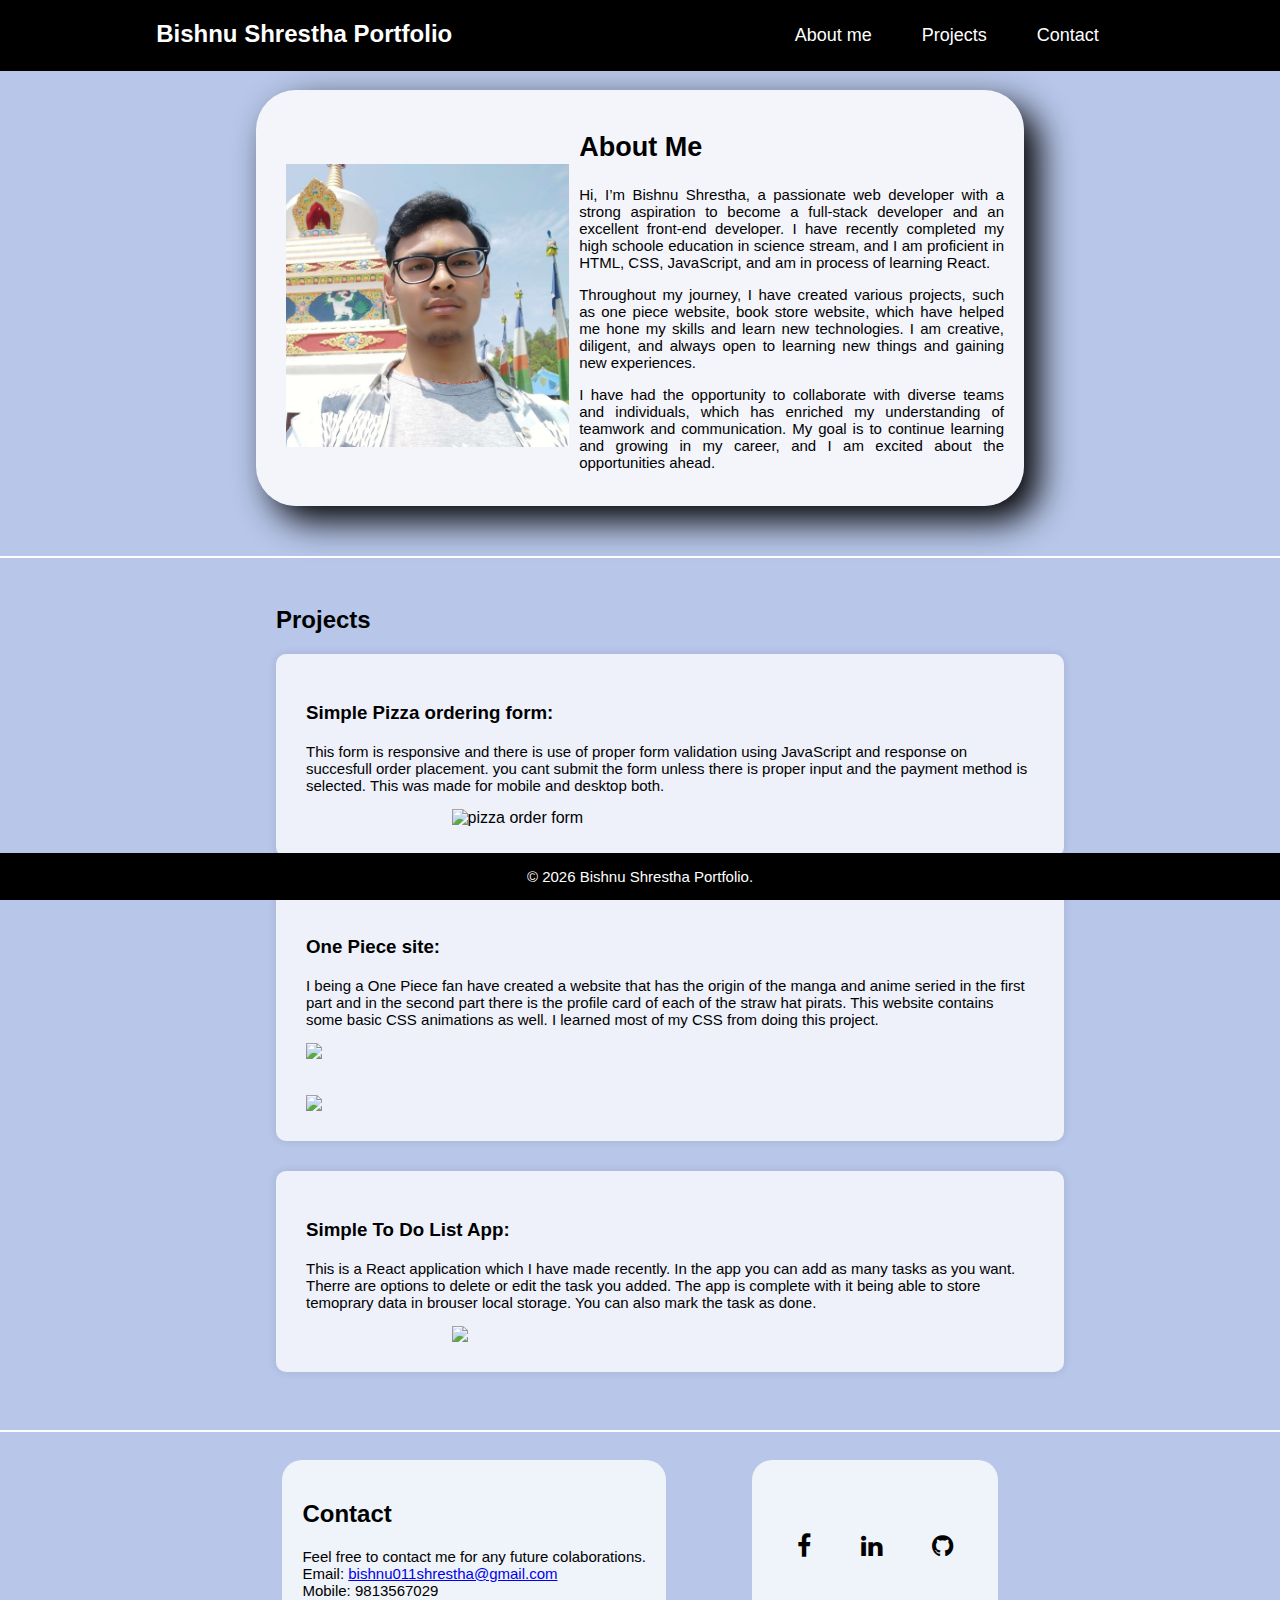
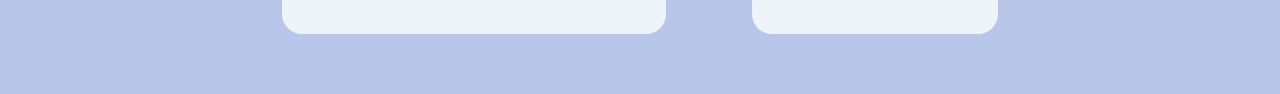
==== index.html @ 308ed9dd "fixes" ====
<!DOCTYPE html>
<html lang="en">
  <head>
    <meta charset="UTF-8" />
    <meta name="viewport" content="width=device-width, initial-scale=1.0" />
    <title>Bishnu Portfolio</title>
    <link rel="stylesheet" href="style.css" />
    <link
      rel="stylesheet"
      href="https://cdnjs.cloudflare.com/ajax/libs/font-awesome/4.7.0/css/font-awesome.min.css"
    />

    <link rel="icon" href="logo.JPG" />
  </head>
  <body>
    <header id="header">
      <h2>Bishnu Shrestha Portfolio</h2>
      <nav>
        <ul>
          <li><a href="#about">About me</a></li>
          <li><a href="#projects">Projects</a></li>
          <li><a href="#contact">Contact</a></li>
        </ul>
      </nav>
    </header>
    <div class="content">
      <section id="about">
        <div id="profile"><img src="profile.jpg" alt="profile" /></div>
        <div id="discript">
          <h2>About Me</h2>
          <p>
            Hi, I’m Bishnu Shrestha, a passionate web developer with a strong
            aspiration to become a full-stack developer and an excellent
            front-end developer. I have recently completed my high schoole
            education in science stream, and I am proficient in HTML, CSS,
            JavaScript, and am in process of learning React.
          </p>

          <p>
            Throughout my journey, I have created various projects, such as one
            piece website, book store website, which have helped me hone my
            skills and learn new technologies. I am creative, diligent, and
            always open to learning new things and gaining new experiences.
          </p>

          <p>
            I have had the opportunity to collaborate with diverse teams and
            individuals, which has enriched my understanding of teamwork and
            communication. My goal is to continue learning and growing in my
            career, and I am excited about the opportunities ahead.
          </p>
        </div>
      </section>
      <hr />
      <section id="projects">
        <h2>Projects</h2>
        <div class="project">
          <h3>Simple Pizza ordering form:</h3>
          <p>
            This form is responsive and there is use of proper form validation
            using JavaScript and response on succesfull order placement. you
            cant submit the form unless there is proper input and the payment
            method is selected. This was made for mobile and desktop both.
          </p>
          <div class="pic">
            <img src="order pizza.JPG" alt="pizza order form" width="60%" />
          </div>
        </div>
        <div class="project">
          <h3>One Piece site:</h3>
          <p>
            I being a One Piece fan have created a website that has the origin
            of the manga and anime seried in the first part and in the second
            part there is the profile card of each of the straw hat pirats. This
            website contains some basic CSS animations as well. I learned most
            of my CSS from doing this project.
          </p>
          <div class="pic">
            <img src="onepiece.JPG" width="100%" />
            <br />
            <br />
            <img src="onepiece2.JPG" width="100%" />
          </div>
        </div>
        <div class="project">
          <h3>Simple To Do List App:</h3>
          <p>
            This is a React application which I have made recently. In the app
            you can add as many tasks as you want. Therre are options to delete
            or edit the task you added. The app is complete with it being able
            to store temoprary data in brouser local storage. You can also mark
            the task as done.
          </p>
          <div class="pic"><img src="todo.JPG" width="60%" /></div>
        </div>
      </section>
      <hr />
      <section class="connect">
        <div id="contact">
          <h2>Contact</h2>
          <p>
            Feel free to contact me for any future colaborations. <br />Email:
            <a href="mailto:bishnu011shrestha@gmail.com"
              >bishnu011shrestha@gmail.com</a
            ><br />
            Mobile: 9813567029
          </p>
        </div>
        <div id="socials">
          <a
            href="https://www.facebook.com/profile.php?id=100056020477477"
            class="fa fa-facebook"
          ></a>
          <a href="#" class="fa fa-linkedin"></a>
          <a href="https://github.com/Bishnu-Shrestha" class="fa fa-github"></a>
        </div>
      </section>
    </div>

    <footer>
      <p>&copy; <span id="date"></span> Bishnu Shrestha Portfolio.</p>
    </footer>
  </body>
  <script>
    const currentYear = new Date().getFullYear();
    document.getElementById("date").textContent = currentYear;
    let lastScrollTop = 0;
    window.addEventListener("scroll", function () {
      const navbar = document.getElementById("header");
      let scrollTop = window.pageYOffset || document.documentElement.scrollTop;
      if (scrollTop > lastScrollTop) {
        // Scrolling down
        navbar.style.top = "-60px";
      } else {
        // Scrolling up
        navbar.style.top = "0";
      }
      lastScrollTop = scrollTop;
    });
  </script>
</html>
---- style.css ----
body {
  font-family: Arial, sans-serif;
  margin: 0;
  padding: 0;
  background-color: #b7c6e9;
}

#header {
  position: fixed;
  top: 0px;
  transition: top 0.3s;
  width: 100%;
  background-color: #000000;
  color: #fff;
  text-align: center;
  display: flex;
  justify-content: space-around;
}

p {
  font-size: 15px;
}
nav {
  margin-left: 5px;
}
nav ul {
  list-style: none;
  margin: 0;
  padding: 0;
  height: 100%;
  align-items: center;
  font-size: 18px;
}

nav ul li {
  height: auto;
  padding: 25px;
  float: left;
}

nav ul li a {
  color: #fff;
  text-decoration: none;
  /* display: block; */
  text-align: center;
}

nav ul li:hover {
  text-decoration: dotted underline 5px;
  background-color: #545c5f;
}
.pic {
  display: flex;
  align-items: center;
  justify-content: center;
  flex-direction: column;
}
#profile {
  background-size: contain;
  border-radius: 25%;
  width: 40%;
  margin: 10px;
}
#profile img {
  width: 100%;
  display: block;
  margin-top: 15px;
  height: fit-content;
}
#about {
  display: flex;
  flex-direction: row;
  align-items: center;
  background-color: #ffffffd3;
  border-radius: 40px;
  font-size: 18px;
  margin-top: 90px;
  margin-bottom: 50px;
  box-shadow: 15px 15px 35px black;
}
hr {
  border: 1px solid white;
}
#discript {
  text-align: justify;
  font-size: 18px;
  width: 60%;
}
section {
  padding: 20px;
  margin: 0 20% 0 20%;
}

.project {
  background-color: rgba(255, 255, 255, 0.76);
  padding: 30px;
  width: 100%;
  margin: 0 0 30px 0;
  border-radius: 10px;
  box-shadow: 0 0 10px rgba(0, 0, 0, 0.1);
}

footer {
  background-color: #000000;
  color: #fff;
  text-align: center;
  position: fixed;
  width: 100%;
  bottom: 0;
}
#contact,
#socials {
  background-color: #ffffffc7;
  width: fit-content;
  border-radius: 20px;
  margin-bottom: 20px;
  padding: 20px;
}
.connect {
  display: flex;
  justify-content: space-around;
  gap: 10%;
  margin-bottom: 20px;
}
#socials {
  display: flex;
  align-items: center;
  justify-content: center;
}
#socials .fa {
  padding: 25px;
  font-size: 25px;
  text-decoration: none;
  color: black;
}
@media only screen and (max-width: 800px) {
  header h2 {
    display: none;
  }
  .content {
    width: 100%;
    margin-top: 100px;
    padding: 10px;
  }
  section {
    padding: 20px;
    margin: 30px;
    width: 500px;
  }

  #about {
    flex-direction: column;
    margin-top: 0px;
  }

  #profile {
    height: 350px;
    width: 350px;
  }
  .connect {
    flex-direction: column;
  }

  #contact {
    margin-bottom: 0px;
    margin-bottom: 20px;
  }
}
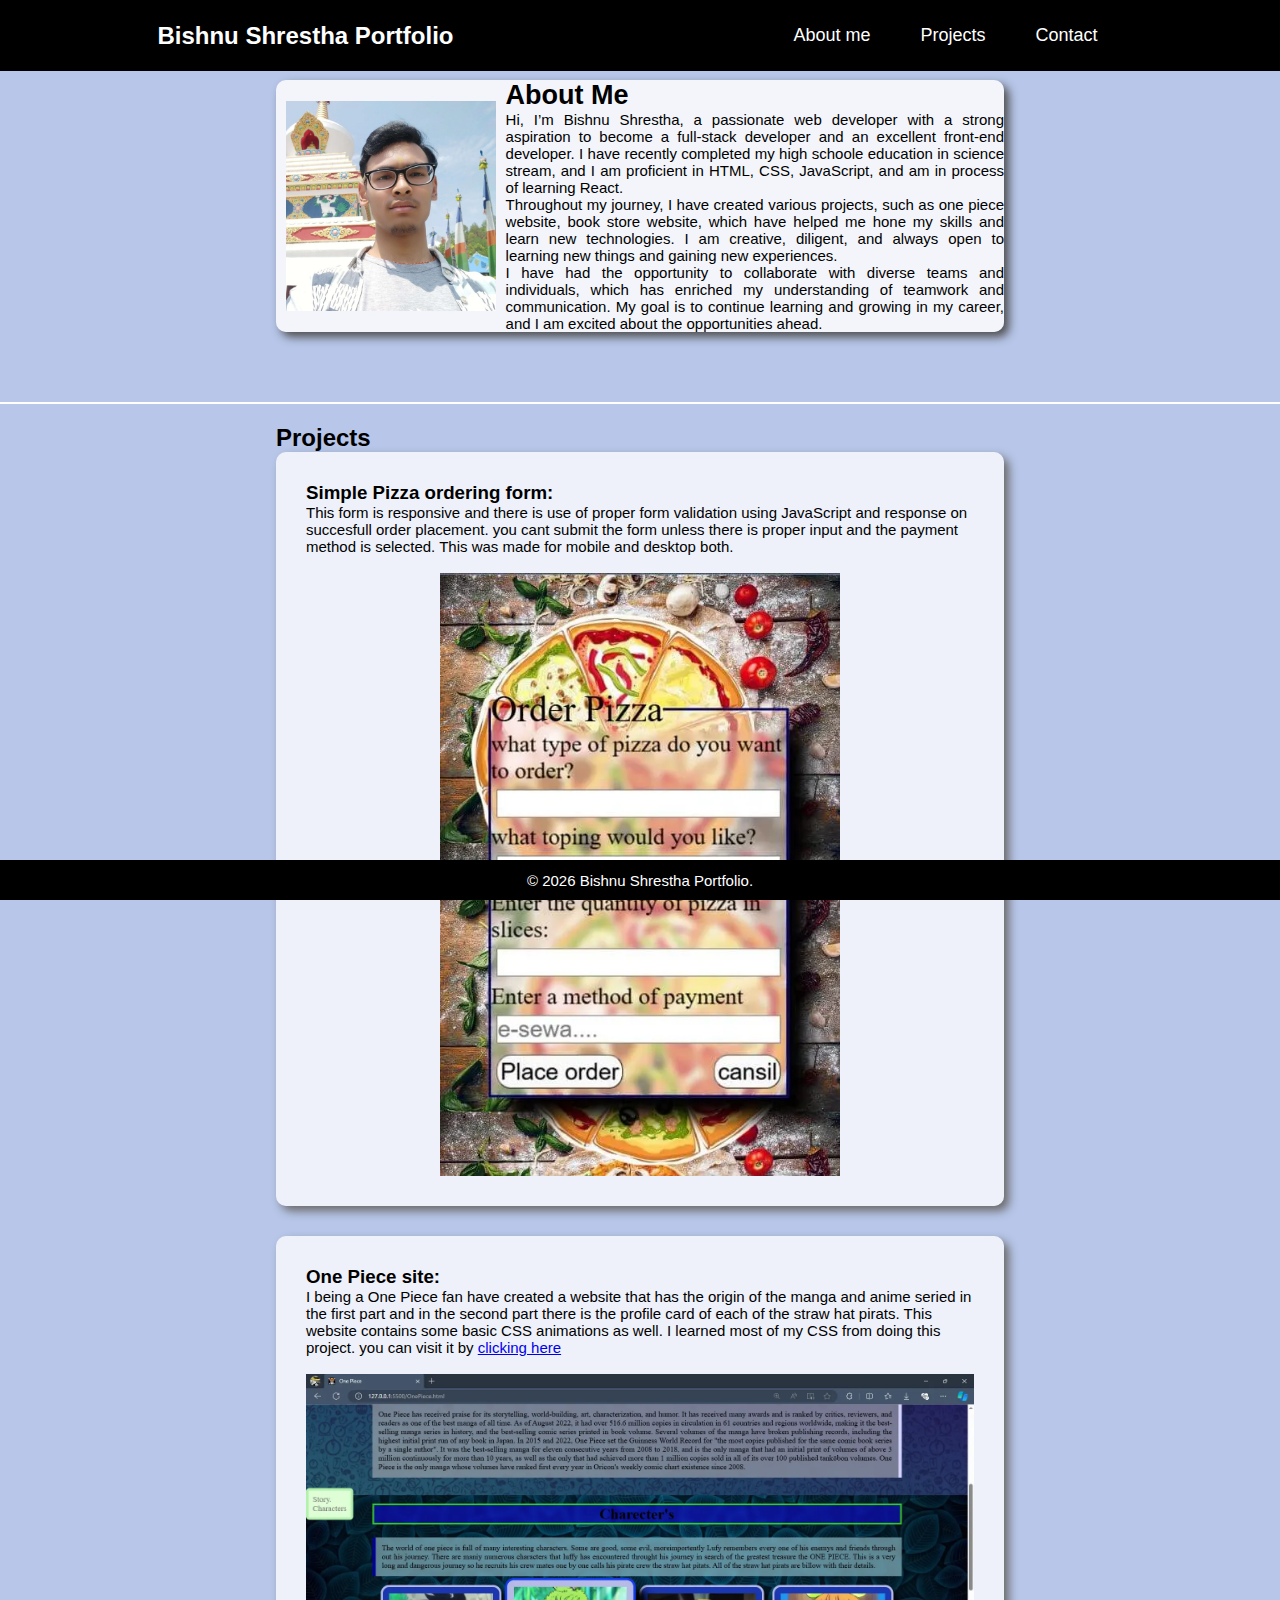
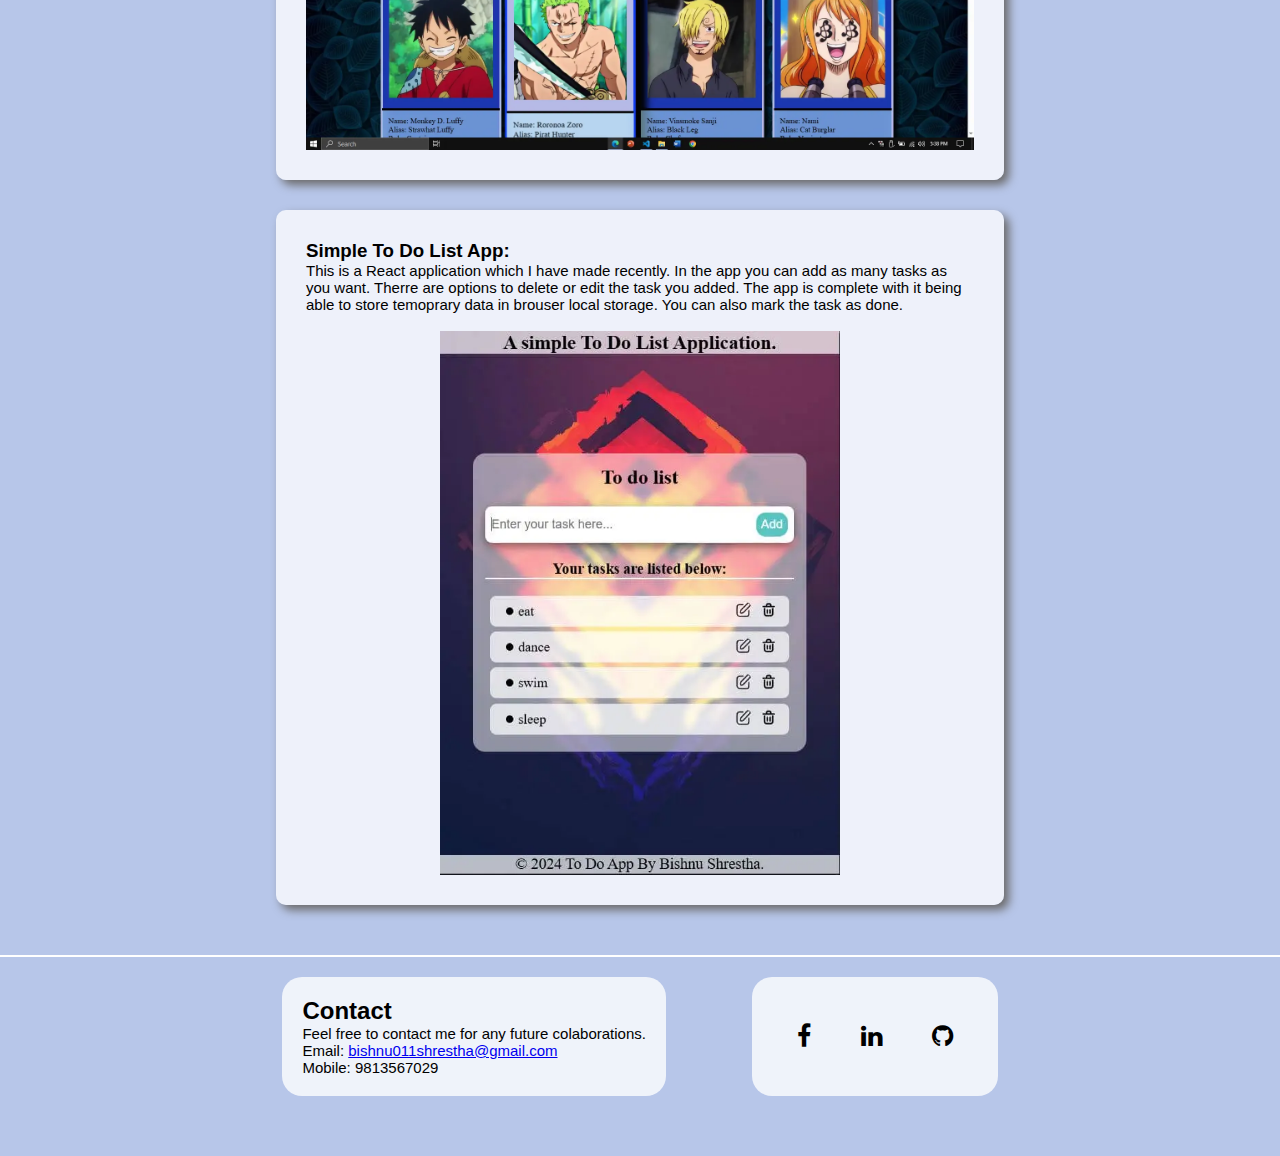
==== commit f90a60b4: "adding the one piece website" ====
--- a/index.html
+++ b/index.html
@@ -10,7 +10,7 @@
       href="https://cdnjs.cloudflare.com/ajax/libs/font-awesome/4.7.0/css/font-awesome.min.css"
     />
 
-    <link rel="icon" href="logo.JPG" />
+    <link rel="icon" href="logo.webp" />
   </head>
   <body>
     <header id="header">
@@ -24,31 +24,33 @@
       </nav>
     </header>
     <div class="content">
-      <section id="about">
-        <div id="profile"><img src="profile.jpg" alt="profile" /></div>
-        <div id="discript">
-          <h2>About Me</h2>
-          <p>
-            Hi, I’m Bishnu Shrestha, a passionate web developer with a strong
-            aspiration to become a full-stack developer and an excellent
-            front-end developer. I have recently completed my high schoole
-            education in science stream, and I am proficient in HTML, CSS,
-            JavaScript, and am in process of learning React.
-          </p>
-
-          <p>
-            Throughout my journey, I have created various projects, such as one
-            piece website, book store website, which have helped me hone my
-            skills and learn new technologies. I am creative, diligent, and
-            always open to learning new things and gaining new experiences.
-          </p>
-
-          <p>
-            I have had the opportunity to collaborate with diverse teams and
-            individuals, which has enriched my understanding of teamwork and
-            communication. My goal is to continue learning and growing in my
-            career, and I am excited about the opportunities ahead.
-          </p>
+      <section>
+        <div id="about">
+          <div id="profile">
+            <img src="./images/profile.webp" alt="profile" />
+          </div>
+          <div id="discript">
+            <h2>About Me</h2>
+            <p>
+              Hi, I’m Bishnu Shrestha, a passionate web developer with a strong
+              aspiration to become a full-stack developer and an excellent
+              front-end developer. I have recently completed my high schoole
+              education in science stream, and I am proficient in HTML, CSS,
+              JavaScript, and am in process of learning React.
+            </p>
+            <p>
+              Throughout my journey, I have created various projects, such as
+              one piece website, book store website, which have helped me hone
+              my skills and learn new technologies. I am creative, diligent, and
+              always open to learning new things and gaining new experiences.
+            </p>
+            <p>
+              I have had the opportunity to collaborate with diverse teams and
+              individuals, which has enriched my understanding of teamwork and
+              communication. My goal is to continue learning and growing in my
+              career, and I am excited about the opportunities ahead.
+            </p>
+          </div>
         </div>
       </section>
       <hr />
@@ -62,8 +64,13 @@
             cant submit the form unless there is proper input and the payment
             method is selected. This was made for mobile and desktop both.
           </p>
+          <br />
           <div class="pic">
-            <img src="order pizza.JPG" alt="pizza order form" width="60%" />
+            <img
+              src="./images/order pizza.webp"
+              alt="pizza order form"
+              width="60%"
+            />
           </div>
         </div>
         <div class="project">
@@ -73,13 +80,12 @@
             of the manga and anime seried in the first part and in the second
             part there is the profile card of each of the straw hat pirats. This
             website contains some basic CSS animations as well. I learned most
-            of my CSS from doing this project.
+            of my CSS from doing this project. you can visit it by
+            <a href="OnePiece.html">clicking here</a>
           </p>
+          <br />
           <div class="pic">
-            <img src="onepiece.JPG" width="100%" />
-            <br />
-            <br />
-            <img src="onepiece2.JPG" width="100%" />
+            <img src="./images/onepiece.webp" width="100%" />
           </div>
         </div>
         <div class="project">
@@ -91,7 +97,8 @@
             to store temoprary data in brouser local storage. You can also mark
             the task as done.
           </p>
-          <div class="pic"><img src="todo.JPG" width="60%" /></div>
+          <br />
+          <div class="pic"><img src="./images/todo.webp" width="60%" /></div>
         </div>
       </section>
       <hr />
--- a/style.css
+++ b/style.css
@@ -1,3 +1,11 @@
+* {
+  margin: 0;
+  padding: 0;
+}
+html {
+  scroll-behavior: smooth;
+  overflow-x: hidden;
+}
 body {
   font-family: Arial, sans-serif;
   margin: 0;
@@ -12,17 +20,18 @@
   width: 100%;
   background-color: #000000;
   color: #fff;
-  text-align: center;
   display: flex;
+  align-items: center;
   justify-content: space-around;
 }
 
+.content {
+  margin-top: 60px;
+}
 p {
   font-size: 15px;
 }
-nav {
-  margin-left: 5px;
-}
+
 nav ul {
   list-style: none;
   margin: 0;
@@ -56,15 +65,15 @@
   flex-direction: column;
 }
 #profile {
-  background-size: contain;
+  /* background-size: contain; */
   border-radius: 25%;
-  width: 40%;
+  width: 850px;
   margin: 10px;
 }
 #profile img {
   width: 100%;
   display: block;
-  margin-top: 15px;
+  /* margin-top: 15px; */
   height: fit-content;
 }
 #about {
@@ -72,19 +81,18 @@
   flex-direction: row;
   align-items: center;
   background-color: #ffffffd3;
-  border-radius: 40px;
+  border-radius: 10px;
   font-size: 18px;
-  margin-top: 90px;
   margin-bottom: 50px;
-  box-shadow: 15px 15px 35px black;
+  box-shadow: 5px 5px 10px rgb(78, 78, 78);
 }
 hr {
   border: 1px solid white;
+  width: 100%;
 }
 #discript {
   text-align: justify;
   font-size: 18px;
-  width: 60%;
 }
 section {
   padding: 20px;
@@ -94,19 +102,23 @@
 .project {
   background-color: rgba(255, 255, 255, 0.76);
   padding: 30px;
-  width: 100%;
+  width: fit-content;
   margin: 0 0 30px 0;
   border-radius: 10px;
-  box-shadow: 0 0 10px rgba(0, 0, 0, 0.1);
+  box-shadow: 5px 5px 10px rgb(107, 106, 106);
 }
 
 footer {
   background-color: #000000;
   color: #fff;
-  text-align: center;
+  /* text-align: center; */
   position: fixed;
   width: 100%;
   bottom: 0;
+  height: 40px;
+  display: flex;
+  justify-content: center;
+  align-items: center;
 }
 #contact,
 #socials {
@@ -139,30 +151,31 @@
   }
   .content {
     width: 100%;
-    margin-top: 100px;
-    padding: 10px;
+    margin: 100px 0 0 0;
+    padding: 0px;
   }
   section {
     padding: 20px;
-    margin: 30px;
-    width: 500px;
+    margin: 10px 0 0 0;
   }
 
   #about {
     flex-direction: column;
-    margin-top: 0px;
+    padding: 30px;
   }
 
   #profile {
     height: 350px;
     width: 350px;
+    margin-bottom: 40px;
   }
   .connect {
     flex-direction: column;
+    align-items: center;
   }
 
   #contact {
-    margin-bottom: 0px;
+    /* margin-bottom: 0px; */
     margin-bottom: 20px;
   }
 }
